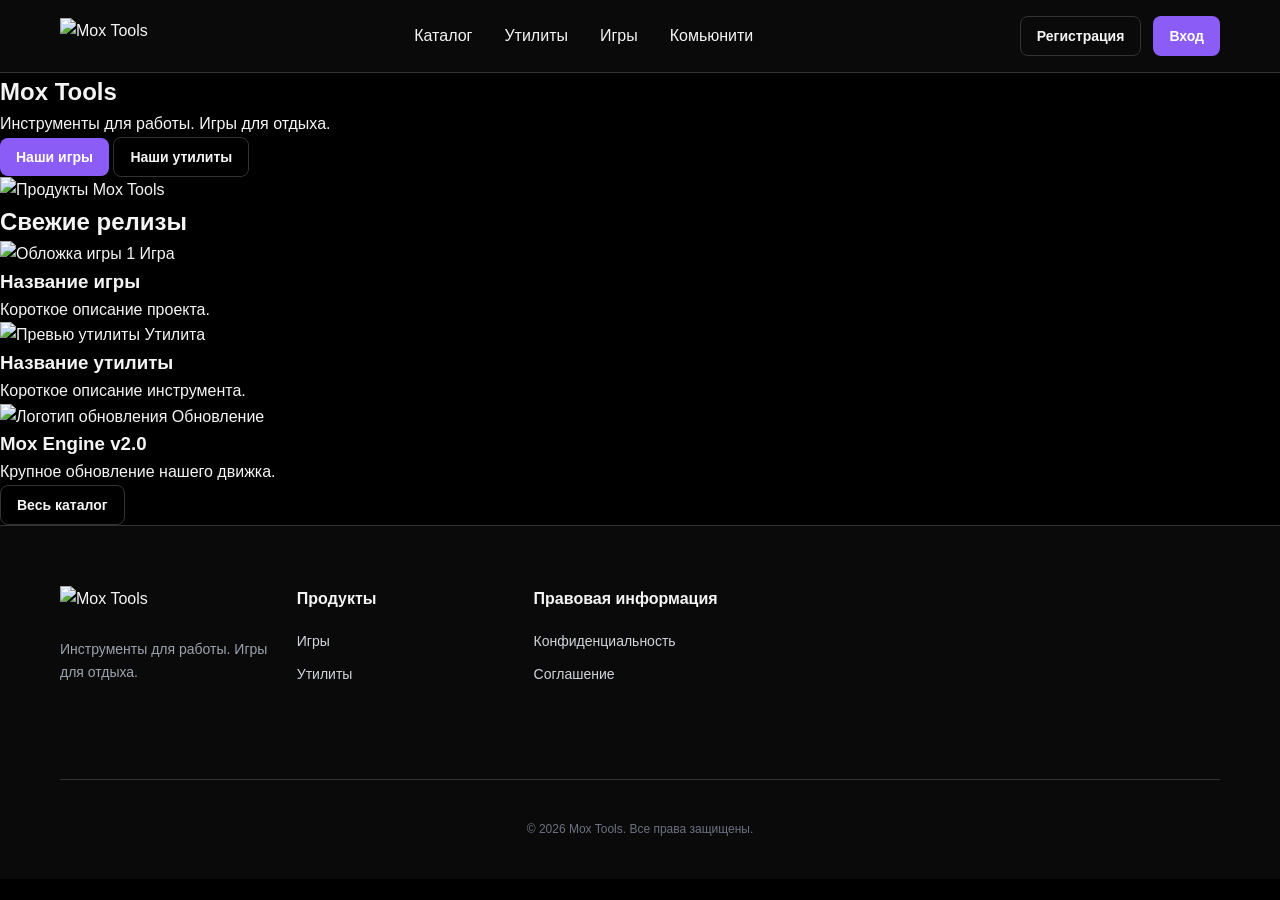
==== index.html @ 2718d669 "Create index.html" ====
<!DOCTYPE html>
<html lang="ru">
<head>
    <meta charset="UTF-8">
    <meta name="viewport" content="width=device-width, initial-scale=1.0">
    <title>Mox Tools</title>
    
    <link rel="stylesheet" href="style.css">
    <link rel="icon" type="image/png" href="favicon.png">
    
    <meta name="description" content="Mox Tools — независимый разработчик утилит и игр. Создаем инструменты для профессионалов и развлечения для души.">
</head>
<body>

    <!-- Контейнеры для вставки -->
    <div id="site-header"></div>

    <main class="main-content">
        
        <section class="hero">
            <div class="hero-container">
                <div class="hero-text">
                    <h1 class="hero-title">Mox Tools</h1>
                    <p class="hero-subtitle">Инструменты для работы. Игры для отдыха.</p>
                    <div class="hero-buttons">
                        <a href="games.html" class="btn btn-primary">Наши игры</a>
                        <a href="utilities.html" class="btn btn-outline">Наши утилиты</a>
                    </div>
                </div>
                <div class="hero-visual">
                    <img src="img/hero-placeholder.png" alt="Продукты Mox Tools" class="hero-img">
                </div>
            </div>
        </section>

        <section class="releases">
            <div class="container">
                <h2 class="section-title">Свежие релизы</h2>
                <div class="releases-grid">
                    
                    <article class="release-card game-card">
                        <a href="#" class="release-link">
                            <div class="release-image">
                                <img src="img/game-thumb-1.jpg" alt="Обложка игры 1">
                                <span class="release-badge">Игра</span>
                            </div>
                            <div class="release-body">
                                <h3 class="release-name">Название игры</h3>
                                <p class="release-desc">Короткое описание проекта.</p>
                            </div>
                        </a>
                    </article>

                    <article class="release-card utility-card">
                        <a href="#" class="release-link">
                            <div class="release-image">
                                <img src="img/util-thumb-1.jpg" alt="Превью утилиты">
                                <span class="release-badge">Утилита</span>
                            </div>
                            <div class="release-body">
                                <h3 class="release-name">Название утилиты</h3>
                                <p class="release-desc">Короткое описание инструмента.</p>
                            </div>
                        </a>
                    </article>

                    <article class="release-card update-card">
                        <a href="#" class="release-link">
                            <div class="release-image">
                                <img src="img/update-thumb.jpg" alt="Логотип обновления">
                                <span class="release-badge">Обновление</span>
                            </div>
                            <div class="release-body">
                                <h3 class="release-name">Mox Engine v2.0</h3>
                                <p class="release-desc">Крупное обновление нашего движка.</p>
                            </div>
                        </a>
                    </article>

                </div>
                <div class="releases-actions">
                    <a href="catalog.html" class="btn btn-outline">Весь каталог</a>
                </div>
            </div>
        </section>

    </main>

    <div id="site-footer"></div>

    <!-- Подключаем скрипт сборки -->
    <script src="incfah.js" defer></script>

</body>
</html>
---- style.css ----
/* --- 1. БАЗОВЫЕ СБРОСЫ --- */
* {
    box-sizing: border-box;
    margin: 0;
    padding: 0;
}

html {
    font-family: 'Inter', -apple-system, BlinkMacSystemFont, 'Segoe UI', Roboto, sans-serif;
    scroll-behavior: smooth;
}

body {
    background-color: #000000;
    color: #f5f5f5;
    line-height: 1.6;
}

a {
    color: inherit;
    text-decoration: none;
}

/* --- 2. КНОПКИ (используются в хедере) --- */
.btn {
    display: inline-flex;
    align-items: center;
    justify-content: center;
    padding: 8px 16px;
    border-radius: 8px;
    font-weight: 600;
    font-size: 14px;
    text-decoration: none;
    transition: background 0.2s ease, color 0.2s ease;
}
.btn-primary { background: #8b5cf6; color: white; }
.btn-primary:hover { background: #7b3fe4; }
.btn-outline { background: transparent; color: #f5f5f5; border: 1px solid #333333; }
.btn-outline:hover { background: #27272a; }

/* --- 3. ХЕДЕР --- */
.mox-header {
    background: #0a0a0a;
    border-bottom: 1px solid #333333;
    position: sticky;
    top: 0;
    z-index: 1000;
}

.header-container {
    max-width: 1200px;
    margin: 0 auto;
    padding: 0 20px;
    display: flex;
    align-items: center;
    justify-content: space-between;
    height: 72px;
}

.logo-img {
    height: 36px;
    width: auto;
    display: block;
}

.nav-links {
    display: flex;
    gap: 32px;
    align-items: center;
}

.nav-link {
    color: #f5f5f5;
    font-weight: 500;
    font-size: 16px;
    transition: color 0.2s ease;
}
.nav-link:hover {
    color: #8b5cf6;
}

.account-section {
    display: flex;
    align-items: center;
    gap: 16px;
}

.auth-buttons {
    display: flex;
    gap: 12px;
}

.user-pill {
    display: inline-flex;
    align-items: center;
    gap: 8px;
    background: #1f1f1f;
    padding: 8px 12px;
    border-radius: 999px;
    font-weight: 600;
    font-size: 14px;
    transition: background 0.2s ease;
}
.user-pill:hover { background: #2c2c2c; }

/* --- 4. ФУТЕР --- */
.mox-footer {
    background: #0a0a0a;
    border-top: 1px solid #333333;
    padding: 60px 0 40px;
}

.footer-container {
    max-width: 1200px;
    margin: 0 auto;
    padding: 0 20px;
    display: grid;
    grid-template-columns: repeat(auto-fit, minmax(200px, 1fr));
    gap: 40px 24px;
}

.footer-section {
    display: flex;
    flex-direction: column;
}

.footer-logo {
    height: 40px;
    width: auto;
    margin-bottom: 12px;
}

.footer-tagline {
    color: #9ca3af;
    font-size: 14px;
    margin-bottom: 16px;
}

.footer-title {
    font-size: 16px;
    font-weight: 600;
    margin-bottom: 16px;
    color: #f5f5f5;
}

.footer-list {
    list-style: none;
    display: flex;
    flex-direction: column;
    gap: 8px;
}

.footer-link {
    color: #d1d5db;
    font-size: 14px;
    transition: color 0.2s ease;
}
.footer-link:hover {
    color: #8b5cf6;
}

.footer-bottom {
    grid-column: 1 / -1;
    margin-top: 40px;
    padding-top: 40px;
    border-top: 1px solid #333333;
    text-align: center;
}

.footer-copyright {
    color: #6b7280;
    font-size: 12px;
}

/* --- 5. АДАПТИВНОСТЬ --- */
@media (max-width: 768px) {
    .header-container {
        height: 64px;
        padding: 0 16px;
    }
    .nav-links {
        gap: 20px;
    }
    .nav-link {
        font-size: 15px;
    }
    .footer-container {
        gap: 30px 20px;
        padding: 0 16px;
    }
    .footer-bottom {
        padding-top: 30px;
    }
}
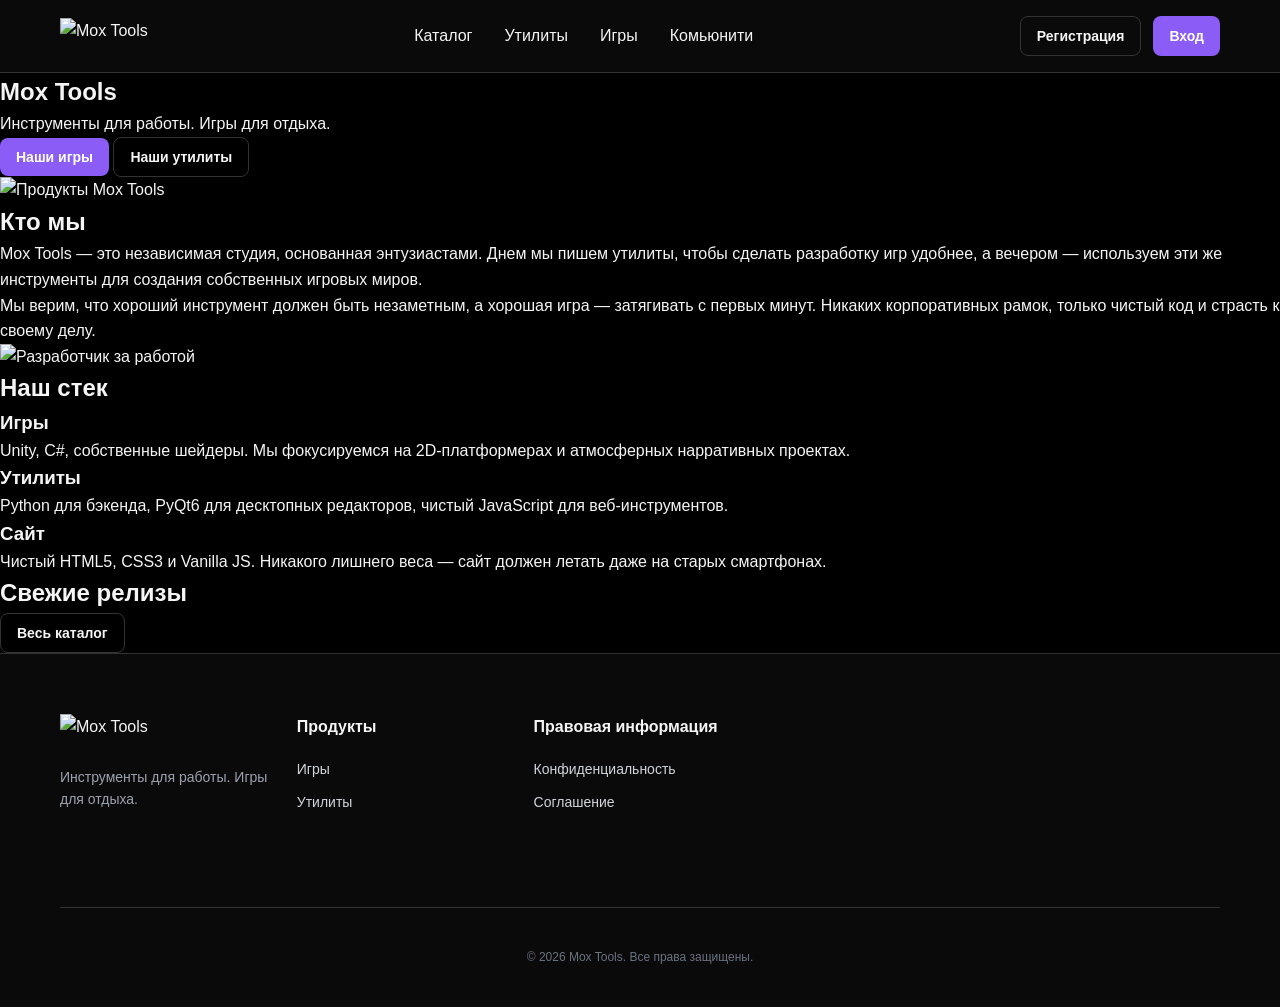
==== commit e9a5116e: "Update index.html" ====
--- a/index.html
+++ b/index.html
@@ -4,10 +4,8 @@
     <meta charset="UTF-8">
     <meta name="viewport" content="width=device-width, initial-scale=1.0">
     <title>Mox Tools</title>
-    
     <link rel="stylesheet" href="style.css">
     <link rel="icon" type="image/png" href="favicon.png">
-    
     <meta name="description" content="Mox Tools — независимый разработчик утилит и игр. Создаем инструменты для профессионалов и развлечения для души.">
 </head>
 <body>
@@ -17,6 +15,7 @@
 
     <main class="main-content">
         
+        <!-- Hero-блок -->
         <section class="hero">
             <div class="hero-container">
                 <div class="hero-text">
@@ -33,50 +32,49 @@
             </div>
         </section>
 
+        <!-- Блок "О нас" -->
+        <section class="about">
+            <div class="container">
+                <h2 class="section-title">Кто мы</h2>
+                <div class="about-grid">
+                    <div class="about-text">
+                        <p>Mox Tools — это независимая студия, основанная энтузиастами. Днем мы пишем утилиты, чтобы сделать разработку игр удобнее, а вечером — используем эти же инструменты для создания собственных игровых миров.</p>
+                        <p>Мы верим, что хороший инструмент должен быть незаметным, а хорошая игра — затягивать с первых минут. Никаких корпоративных рамок, только чистый код и страсть к своему делу.</p>
+                    </div>
+                    <div class="about-image">
+                        <img src="img/about-dev.jpg" alt="Разработчик за работой">
+                    </div>
+                </div>
+            </div>
+        </section>
+
+        <!-- Блок "Технологии" -->
+        <section class="tech">
+            <div class="container">
+                <h2 class="section-title">Наш стек</h2>
+                <div class="tech-grid">
+                    <div class="tech-item">
+                        <h3>Игры</h3>
+                        <p>Unity, C#, собственные шейдеры. Мы фокусируемся на 2D-платформерах и атмосферных нарративных проектах.</p>
+                    </div>
+                    <div class="tech-item">
+                        <h3>Утилиты</h3>
+                        <p>Python для бэкенда, PyQt6 для десктопных редакторов, чистый JavaScript для веб-инструментов.</p>
+                    </div>
+                    <div class="tech-item">
+                        <h3>Сайт</h3>
+                        <p>Чистый HTML5, CSS3 и Vanilla JS. Никакого лишнего веса — сайт должен летать даже на старых смартфонах.</p>
+                    </div>
+                </div>
+            </div>
+        </section>
+
+        <!-- Раздел релизов (пустой, пока нет продуктов) -->
         <section class="releases">
             <div class="container">
                 <h2 class="section-title">Свежие релизы</h2>
                 <div class="releases-grid">
-                    
-                    <article class="release-card game-card">
-                        <a href="#" class="release-link">
-                            <div class="release-image">
-                                <img src="img/game-thumb-1.jpg" alt="Обложка игры 1">
-                                <span class="release-badge">Игра</span>
-                            </div>
-                            <div class="release-body">
-                                <h3 class="release-name">Название игры</h3>
-                                <p class="release-desc">Короткое описание проекта.</p>
-                            </div>
-                        </a>
-                    </article>
-
-                    <article class="release-card utility-card">
-                        <a href="#" class="release-link">
-                            <div class="release-image">
-                                <img src="img/util-thumb-1.jpg" alt="Превью утилиты">
-                                <span class="release-badge">Утилита</span>
-                            </div>
-                            <div class="release-body">
-                                <h3 class="release-name">Название утилиты</h3>
-                                <p class="release-desc">Короткое описание инструмента.</p>
-                            </div>
-                        </a>
-                    </article>
-
-                    <article class="release-card update-card">
-                        <a href="#" class="release-link">
-                            <div class="release-image">
-                                <img src="img/update-thumb.jpg" alt="Логотип обновления">
-                                <span class="release-badge">Обновление</span>
-                            </div>
-                            <div class="release-body">
-                                <h3 class="release-name">Mox Engine v2.0</h3>
-                                <p class="release-desc">Крупное обновление нашего движка.</p>
-                            </div>
-                        </a>
-                    </article>
-
+                    <!-- Здесь появятся карточки, когда будут игры -->
                 </div>
                 <div class="releases-actions">
                     <a href="catalog.html" class="btn btn-outline">Весь каталог</a>
@@ -88,8 +86,6 @@
 
     <div id="site-footer"></div>
 
-    <!-- Подключаем скрипт сборки -->
     <script src="incfah.js" defer></script>
-
 </body>
 </html>
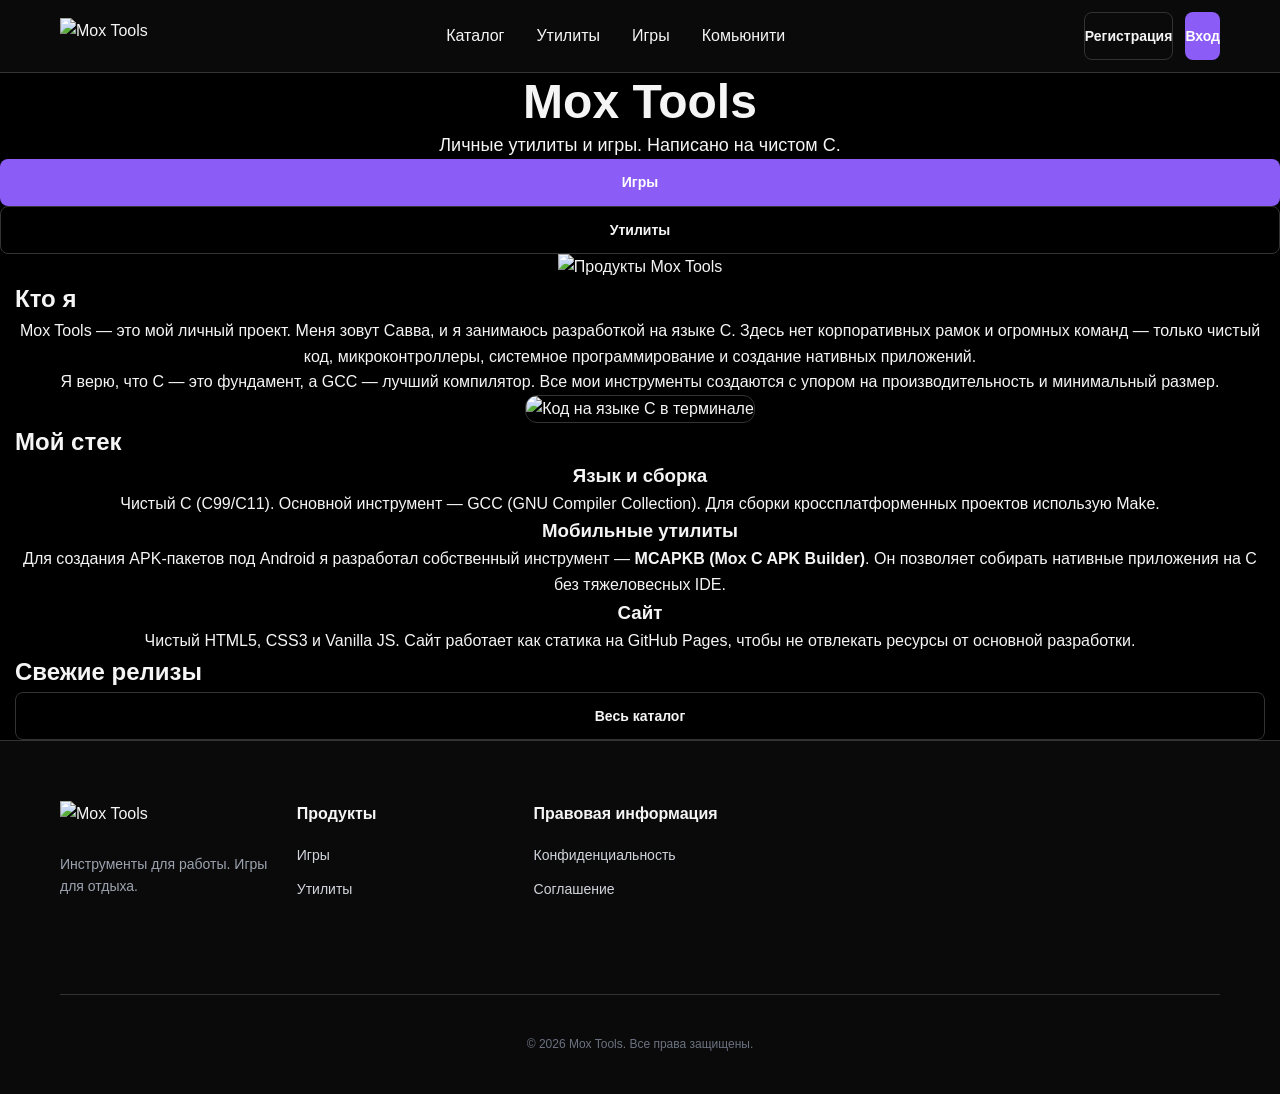
==== commit 721865a2: "Update index.html" ====
--- a/index.html
+++ b/index.html
@@ -6,7 +6,7 @@
     <title>Mox Tools</title>
     <link rel="stylesheet" href="style.css">
     <link rel="icon" type="image/png" href="favicon.png">
-    <meta name="description" content="Mox Tools — независимый разработчик утилит и игр. Создаем инструменты для профессионалов и развлечения для души.">
+    <meta name="description" content="Mox Tools — личные утилиты и игры от Саввы. Написано на чистом C с использованием GCC.">
 </head>
 <body>
 
@@ -20,10 +20,10 @@
             <div class="hero-container">
                 <div class="hero-text">
                     <h1 class="hero-title">Mox Tools</h1>
-                    <p class="hero-subtitle">Инструменты для работы. Игры для отдыха.</p>
+                    <p class="hero-subtitle">Личные утилиты и игры. Написано на чистом C.</p>
                     <div class="hero-buttons">
-                        <a href="games.html" class="btn btn-primary">Наши игры</a>
-                        <a href="utilities.html" class="btn btn-outline">Наши утилиты</a>
+                        <a href="games.html" class="btn btn-primary">Игры</a>
+                        <a href="utilities.html" class="btn btn-outline">Утилиты</a>
                     </div>
                 </div>
                 <div class="hero-visual">
@@ -35,14 +35,14 @@
         <!-- Блок "О нас" -->
         <section class="about">
             <div class="container">
-                <h2 class="section-title">Кто мы</h2>
+                <h2 class="section-title">Кто я</h2>
                 <div class="about-grid">
                     <div class="about-text">
-                        <p>Mox Tools — это независимая студия, основанная энтузиастами. Днем мы пишем утилиты, чтобы сделать разработку игр удобнее, а вечером — используем эти же инструменты для создания собственных игровых миров.</p>
-                        <p>Мы верим, что хороший инструмент должен быть незаметным, а хорошая игра — затягивать с первых минут. Никаких корпоративных рамок, только чистый код и страсть к своему делу.</p>
+                        <p>Mox Tools — это мой личный проект. Меня зовут Савва, и я занимаюсь разработкой на языке C. Здесь нет корпоративных рамок и огромных команд — только чистый код, микроконтроллеры, системное программирование и создание нативных приложений.</p>
+                        <p>Я верю, что C — это фундамент, а GCC — лучший компилятор. Все мои инструменты создаются с упором на производительность и минимальный размер.</p>
                     </div>
                     <div class="about-image">
-                        <img src="img/about-dev.jpg" alt="Разработчик за работой">
+                        <img src="img/about-c.jpg" alt="Код на языке C в терминале">
                     </div>
                 </div>
             </div>
@@ -51,30 +51,30 @@
         <!-- Блок "Технологии" -->
         <section class="tech">
             <div class="container">
-                <h2 class="section-title">Наш стек</h2>
+                <h2 class="section-title">Мой стек</h2>
                 <div class="tech-grid">
                     <div class="tech-item">
-                        <h3>Игры</h3>
-                        <p>Unity, C#, собственные шейдеры. Мы фокусируемся на 2D-платформерах и атмосферных нарративных проектах.</p>
+                        <h3>Язык и сборка</h3>
+                        <p>Чистый C (C99/C11). Основной инструмент — GCC (GNU Compiler Collection). Для сборки кроссплатформенных проектов использую Make.</p>
                     </div>
                     <div class="tech-item">
-                        <h3>Утилиты</h3>
-                        <p>Python для бэкенда, PyQt6 для десктопных редакторов, чистый JavaScript для веб-инструментов.</p>
+                        <h3>Мобильные утилиты</h3>
+                        <p>Для создания APK-пакетов под Android я разработал собственный инструмент — <strong>MCAPKB (Mox C APK Builder)</strong>. Он позволяет собирать нативные приложения на C без тяжеловесных IDE.</p>
                     </div>
                     <div class="tech-item">
                         <h3>Сайт</h3>
-                        <p>Чистый HTML5, CSS3 и Vanilla JS. Никакого лишнего веса — сайт должен летать даже на старых смартфонах.</p>
+                        <p>Чистый HTML5, CSS3 и Vanilla JS. Сайт работает как статика на GitHub Pages, чтобы не отвлекать ресурсы от основной разработки.</p>
                     </div>
                 </div>
             </div>
         </section>
 
-        <!-- Раздел релизов (пустой, пока нет продуктов) -->
+        <!-- Раздел релизов -->
         <section class="releases">
             <div class="container">
                 <h2 class="section-title">Свежие релизы</h2>
                 <div class="releases-grid">
-                    <!-- Здесь появятся карточки, когда будут игры -->
+                    <!-- Реальные продукты появятся здесь -->
                 </div>
                 <div class="releases-actions">
                     <a href="catalog.html" class="btn btn-outline">Весь каталог</a>
--- a/style.css
+++ b/style.css
@@ -191,4 +191,66 @@
     .footer-bottom {
         padding-top: 30px;
     }
+}
+/* --- МОБИЛЬНАЯ АДАПТИВНОСТЬ (FIX) --- */
+
+/* Ограничиваем ширину сайта, чтобы текст не растягивался на широких экранах */
+.container {
+    max-width: 100%;
+    padding: 0 15px;
+}
+
+/* Hero-блок на мобильных */
+.hero-container {
+    flex-direction: column;
+    text-align: center;
+    gap: 30px;
+}
+
+.hero-title {
+    font-size: 48px;
+    line-height: 1.2;
+}
+
+.hero-subtitle {
+    font-size: 18px;
+}
+
+.hero-buttons {
+    flex-direction: column;
+    align-items: center;
+    gap: 12px;
+    width: 100%;
+}
+
+.btn {
+    width: 100%;
+    padding: 12px 0;
+    justify-content: center;
+}
+
+/* Блок "О нас" */
+.about-grid {
+    flex-direction: column-reverse;
+    gap: 40px;
+    text-align: center;
+}
+
+.about-image img {
+    width: 100%;
+    height: auto;
+    border-radius: 12px;
+    border: 1px solid #333;
+}
+
+/* Блок "Технологии" */
+.tech-grid {
+    grid-template-columns: 1fr;
+    gap: 24px;
+    text-align: center;
+}
+
+/* Футер и хедер */
+#site-header, #site-footer {
+    padding: 0 15px;
 }
